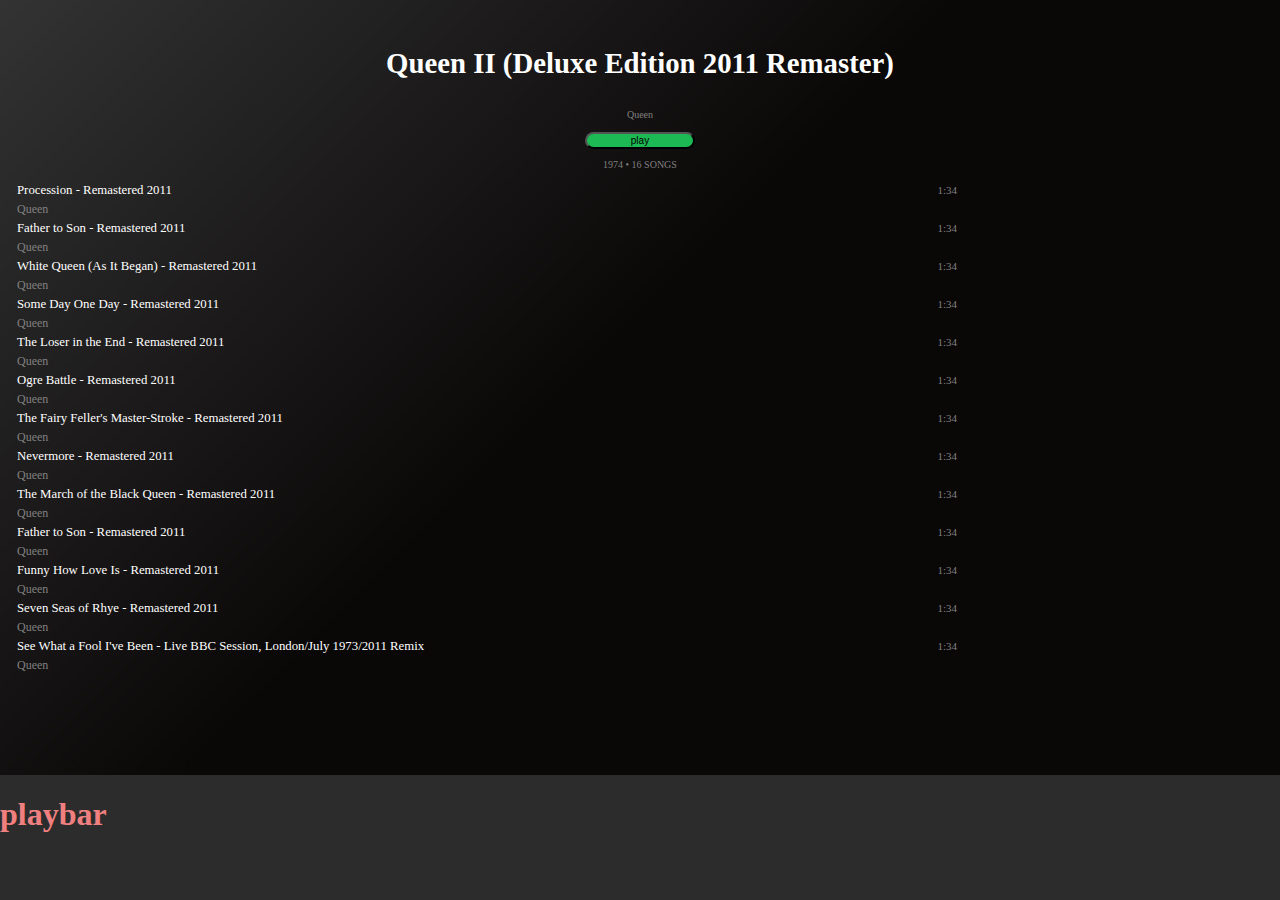
==== pages/album.html @ c23513a2 "minor routing fixes" ====
<!DOCTYPE html>
<html lang="en">
  <head>
    <!-- Required meta tags -->
    <meta charset="utf-8" />
    <meta
      name="viewport"
      content="width=device-width, initial-scale=1, shrink-to-fit=no"
    />

    <!-- Bootstrap CSS -->
    <link
      rel="stylesheet"
      href="https://cdn.jsdelivr.net/npm/bootstrap@4.6.0/dist/css/bootstrap.min.css"
      integrity="sha384-B0vP5xmATw1+K9KRQjQERJvTumQW0nPEzvF6L/Z6nronJ3oUOFUFpCjEUQouq2+l"
      crossorigin="anonymous"
    />

    <!-- Font Awesome -->
    <link
      rel="stylesheet"
      href="https://cdnjs.cloudflare.com/ajax/libs/font-awesome/5.15.2/css/all.min.css"
      integrity="sha512-HK5fgLBL+xu6dm/Ii3z4xhlSUyZgTT9tuc/hSrtw6uzJOvgRr2a9jyxxT1ely+B+xFAmJKVSTbpM/CuL7qxO8w=="
      crossorigin="anonymous"
    />
    <link rel="stylesheet" href="../css/global.css" />
    <link rel="stylesheet" href="../css/album/album.css" />
    <title>Spotify | Album</title>
  </head>
  <body>
    <!-- Sidebar navigation DON'T DELETE SIDENAV LOL -->
    <section id="sidenav">
      <!-- Side-nav javascript automatically injected during window load in app.js -->
    </section>

    <!-- Main content -->
    <main>
      <div class="container album-page mt-5">
        <div class="row row-cols-1 row-cols-sm-1 row-cols-md-2 row-col-lg-2">
          <div class="ablum-cover-section col mb-4">
            <img
              class="img-fluid"
              src="/assets/queens-ii-album-cover.jpg"
              width="250px"
              alt=""
            />
            <h3>Queen II (Deluxe Edition 2011 Remaster)</h3>
            <p>Queen</p>
            <button
              type="button"
              class="btn btn-success rounded-0 text-uppercase p-2 mb-2"
            >
              play
            </button>
            <p>1974 • 16 SONGS</p>
            <i class="far fa-heart mt-4 pr-2"></i>
            <span><i class="fas fa-ellipsis-h"></i></span>
          </div>
          <table class="col">
            <tr>
              <td class="icon-box">
                <ion-icon name="musical-note-outline"></ion-icon>
              </td>
              <td class="album-track">Procession - Remastered 2011</td>
              <td class="track-time" style="text-align: right">1:34</td>
            </tr>
            <tr>
              <td></td>
              <td class="album-name">Queen</td>
              <td></td>
            </tr>
            <tr>
              <td class="icon-box">
                <ion-icon name="musical-note-outline"></ion-icon>
              </td>
              <td class="album-track">Father to Son - Remastered 2011</td>
              <td class="track-time" style="text-align: right">1:34</td>
            </tr>
            <tr>
              <td></td>
              <td class="album-name">Queen</td>
              <td></td>
            </tr>
            <tr>
              <td class="icon-box">
                <ion-icon name="musical-note-outline"></ion-icon>
              </td>
              <td class="album-track">
                White Queen (As It Began) - Remastered 2011
              </td>
              <td class="track-time" style="text-align: right">1:34</td>
            </tr>
            <tr>
              <td></td>
              <td class="album-name">Queen</td>
              <td></td>
            </tr>
            <tr>
              <td class="icon-box">
                <ion-icon name="musical-note-outline"></ion-icon>
              </td>
              <td class="album-track">Some Day One Day - Remastered 2011</td>
              <td class="track-time" style="text-align: right">1:34</td>
            </tr>
            <tr>
              <td></td>
              <td class="album-name">Queen</td>
              <td></td>
            </tr>
            <tr>
              <td class="icon-box">
                <ion-icon name="musical-note-outline"></ion-icon>
              </td>
              <td class="album-track">
                The Loser in the End - Remastered 2011
              </td>
              <td class="track-time" style="text-align: right">1:34</td>
            </tr>
            <tr>
              <td></td>
              <td class="album-name">Queen</td>
              <td></td>
            </tr>
            <tr>
              <td class="icon-box">
                <ion-icon name="musical-note-outline"></ion-icon>
              </td>
              <td class="album-track">Ogre Battle - Remastered 2011</td>
              <td class="track-time" style="text-align: right">1:34</td>
            </tr>
            <tr>
              <td></td>
              <td class="album-name">Queen</td>
              <td></td>
            </tr>
            <tr>
              <td class="icon-box">
                <ion-icon name="musical-note-outline"></ion-icon>
              </td>
              <td class="album-track">
                The Fairy Feller's Master-Stroke - Remastered 2011
              </td>
              <td class="track-time" style="text-align: right">1:34</td>
            </tr>
            <tr>
              <td></td>
              <td class="album-name">Queen</td>
              <td></td>
            </tr>
            <tr>
              <td class="icon-box">
                <ion-icon name="musical-note-outline"></ion-icon>
              </td>
              <td class="album-track">Nevermore - Remastered 2011</td>
              <td class="track-time" style="text-align: right">1:34</td>
            </tr>
            <tr>
              <td></td>
              <td class="album-name">Queen</td>
              <td></td>
            </tr>
            <tr>
              <td class="icon-box">
                <ion-icon name="musical-note-outline"></ion-icon>
              </td>
              <td class="album-track">
                The March of the Black Queen - Remastered 2011
              </td>
              <td class="track-time" style="text-align: right">1:34</td>
            </tr>
            <tr>
              <td></td>
              <td class="album-name">Queen</td>
              <td></td>
            </tr>
            <tr>
              <td class="icon-box">
                <ion-icon name="musical-note-outline"></ion-icon>
              </td>
              <td class="album-track">Father to Son - Remastered 2011</td>
              <td class="track-time" style="text-align: right">1:34</td>
            </tr>
            <tr>
              <td></td>
              <td class="album-name">Queen</td>
              <td></td>
            </tr>
            <tr>
              <td class="icon-box">
                <ion-icon name="musical-note-outline"></ion-icon>
              </td>
              <td class="album-track">Funny How Love Is - Remastered 2011</td>
              <td class="track-time" style="text-align: right">1:34</td>
            </tr>
            <tr>
              <td></td>
              <td class="album-name">Queen</td>
              <td></td>
            </tr>
            <tr>
              <td class="icon-box">
                <ion-icon name="musical-note-outline"></ion-icon>
              </td>
              <td class="album-track">Seven Seas of Rhye - Remastered 2011</td>
              <td class="track-time" style="text-align: right">1:34</td>
            </tr>
            <tr>
              <td></td>
              <td class="album-name">Queen</td>
              <td></td>
            </tr>
            <tr>
              <td class="icon-box">
                <ion-icon name="musical-note-outline"></ion-icon>
              </td>
              <td class="album-track">
                See What a Fool I've Been - Live BBC Session, London/July
                1973/2011 Remix
              </td>
              <td class="track-time" style="text-align: right">1:34</td>
            </tr>
            <tr>
              <td></td>
              <td class="album-name">Queen</td>
              <td></td>
            </tr>
          </table>
        </div>
      </div>
    </main>

    <!-- playbar -->
    <div id="playbar">
      <h1>playbar</h1>
    </div>

    <script src="https://unpkg.com/ionicons@5.4.0/dist/ionicons.js"></script>
    <script
      src="https://code.jquery.com/jquery-3.5.1.slim.min.js"
      integrity="sha384-DfXdz2htPH0lsSSs5nCTpuj/zy4C+OGpamoFVy38MVBnE+IbbVYUew+OrCXaRkfj"
      crossorigin="anonymous"
    ></script>
    <script
      src="https://cdn.jsdelivr.net/npm/bootstrap@4.6.0/dist/js/bootstrap.bundle.min.js"
      integrity="sha384-Piv4xVNRyMGpqkS2by6br4gNJ7DXjqk09RmUpJ8jgGtD7zP9yug3goQfGII0yAns"
      crossorigin="anonymous"
    ></script>
  </body>
</html>
---- css/global.css ----
/*
GLOBAL STYLES FOR SHARED COMPONENTS AND UI ELEMENTS
IE NAVBAR AND PLAYBAR/FOOTER
*/
body {
  min-height: 100vh;
  display: -webkit-box;
  display: -ms-flexbox;
  display: flex;
  width: 100%;
}

nav {
  background-color: #060c13;
  color: white;
  width: 300px;
  color: white;
  min-height: 100vh;
}

nav a {
  color: lightgray;
  font-weight: 500;
  margin-bottom: 2rem;
}

nav li:first-child {
  margin-bottom: 2rem;
}

nav .menu-container {
  min-height: 80vh;
}

nav li {
  margin-bottom: 1.8rem;
  color: #808080;
  cursor: pointer;
}

nav li:hover {
  color: white;
}

nav a:hover,
nav li a:hover {
  color: white;
  text-decoration: none;
}

nav i {
  margin-right: 1rem;
  font-size: 1.8rem;
}

nav .btn {
  border-radius: 25px;
}

nav .btn-signup a {
  color: black;
}

nav .btn-signup a {
  color: black;
}

nav .btn-login {
  background: none;
  color: white;
}

nav .btn-login:hover {
  background-color: #2c2c2c;
  color: white;
}

main {
  width: 100%;
}

#playbar {
  left: 0;
  bottom: 0;
  width: 100%;
  height: 125px;
  position: fixed;
  background-color: #2c2c2c;
}
/*# sourceMappingURL=global.css.map */
---- css/album/album.css ----
h1 {
  color: lightcoral;
}

body {
  margin: 0;
  background-color: #333333;
  background-image: linear-gradient(135deg, #333333 0%, #0a0707 44%);
}

.ablum-cover-section {
  text-align: center;
}

button {
  width: 110px;
}

.btn.rounded-0 {
  border-radius: 20px !important;
}

.btn.text-uppercase {
  font-size: 10px;
}

h3 {
  font-weight: bold;
  color: #fff;
  font-size: 1.8rem;
}

p {
  font-size: x-small;
  color: gray;
}

.album-tracks-section {
  height: 900px;
}

.album-name {
  font-size: 12px;
  color: gray;
}

.track-time {
  font-size: 11px;
  color: gray;
}

.track-list,
.album-track {
  font-size: 0.8rem;
  color: #fff;
}

.fa-heart,
.fa-ellipsis-h {
  color: #fff;
}

.btn-success {
  background-color: #1db954;
}

table {
  width: 75vw;
}

.icon-box {
  width: 10px;
  color: #fff;
}

.track-time {
  width: 80px;
}
/*# sourceMappingURL=album.css.map */
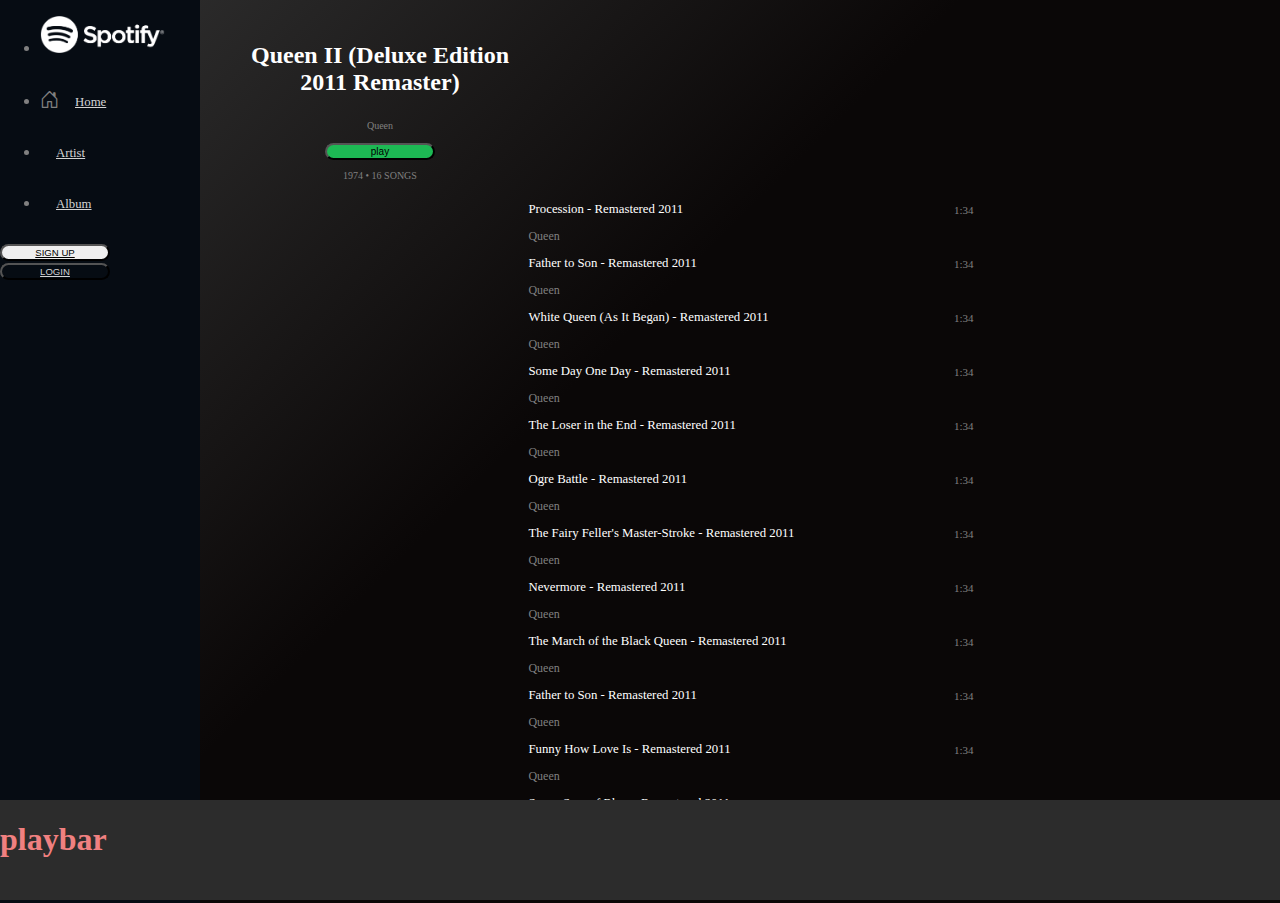
==== commit da9784c8: "Merge branch 'dev' into sean/responsive-side-navbar" ====
--- a/pages/album.html
+++ b/pages/album.html
@@ -22,6 +22,10 @@
       href="https://cdnjs.cloudflare.com/ajax/libs/font-awesome/5.15.2/css/all.min.css"
       integrity="sha512-HK5fgLBL+xu6dm/Ii3z4xhlSUyZgTT9tuc/hSrtw6uzJOvgRr2a9jyxxT1ely+B+xFAmJKVSTbpM/CuL7qxO8w=="
       crossorigin="anonymous"
+    />
+    <link
+      rel="stylesheet"
+      href="https://cdn.jsdelivr.net/npm/bootstrap-icons@1.4.0/font/bootstrap-icons.css"
     />
     <link rel="stylesheet" href="../css/global.css" />
     <link rel="stylesheet" href="../css/album/album.css" />
@@ -34,10 +38,10 @@
     </section>
 
     <!-- Main content -->
-    <main>
-      <div class="container album-page mt-5">
-        <div class="row row-cols-1 row-cols-sm-1 row-cols-md-2 row-col-lg-2">
-          <div class="ablum-cover-section col mb-4">
+    <main id="main">
+      <div class="container-fluid mt-5">
+        <div class="row row-cols-1 row-cols-sm-1 row-cols-md-1 row-cols-lg-2">
+          <div class="ablum-cover-section mb-4" style="max-width: 300px">
             <img
               class="img-fluid"
               src="/assets/queens-ii-album-cover.jpg"
@@ -56,175 +60,179 @@
             <i class="far fa-heart mt-4 pr-2"></i>
             <span><i class="fas fa-ellipsis-h"></i></span>
           </div>
-          <table class="col">
-            <tr>
-              <td class="icon-box">
-                <ion-icon name="musical-note-outline"></ion-icon>
-              </td>
-              <td class="album-track">Procession - Remastered 2011</td>
-              <td class="track-time" style="text-align: right">1:34</td>
-            </tr>
-            <tr>
-              <td></td>
-              <td class="album-name">Queen</td>
-              <td></td>
-            </tr>
-            <tr>
-              <td class="icon-box">
-                <ion-icon name="musical-note-outline"></ion-icon>
-              </td>
-              <td class="album-track">Father to Son - Remastered 2011</td>
-              <td class="track-time" style="text-align: right">1:34</td>
-            </tr>
-            <tr>
-              <td></td>
-              <td class="album-name">Queen</td>
-              <td></td>
-            </tr>
-            <tr>
-              <td class="icon-box">
-                <ion-icon name="musical-note-outline"></ion-icon>
-              </td>
-              <td class="album-track">
-                White Queen (As It Began) - Remastered 2011
-              </td>
-              <td class="track-time" style="text-align: right">1:34</td>
-            </tr>
-            <tr>
-              <td></td>
-              <td class="album-name">Queen</td>
-              <td></td>
-            </tr>
-            <tr>
-              <td class="icon-box">
-                <ion-icon name="musical-note-outline"></ion-icon>
-              </td>
-              <td class="album-track">Some Day One Day - Remastered 2011</td>
-              <td class="track-time" style="text-align: right">1:34</td>
-            </tr>
-            <tr>
-              <td></td>
-              <td class="album-name">Queen</td>
-              <td></td>
-            </tr>
-            <tr>
-              <td class="icon-box">
-                <ion-icon name="musical-note-outline"></ion-icon>
-              </td>
-              <td class="album-track">
-                The Loser in the End - Remastered 2011
-              </td>
-              <td class="track-time" style="text-align: right">1:34</td>
-            </tr>
-            <tr>
-              <td></td>
-              <td class="album-name">Queen</td>
-              <td></td>
-            </tr>
-            <tr>
-              <td class="icon-box">
-                <ion-icon name="musical-note-outline"></ion-icon>
-              </td>
-              <td class="album-track">Ogre Battle - Remastered 2011</td>
-              <td class="track-time" style="text-align: right">1:34</td>
-            </tr>
-            <tr>
-              <td></td>
-              <td class="album-name">Queen</td>
-              <td></td>
-            </tr>
-            <tr>
-              <td class="icon-box">
-                <ion-icon name="musical-note-outline"></ion-icon>
-              </td>
-              <td class="album-track">
-                The Fairy Feller's Master-Stroke - Remastered 2011
-              </td>
-              <td class="track-time" style="text-align: right">1:34</td>
-            </tr>
-            <tr>
-              <td></td>
-              <td class="album-name">Queen</td>
-              <td></td>
-            </tr>
-            <tr>
-              <td class="icon-box">
-                <ion-icon name="musical-note-outline"></ion-icon>
-              </td>
-              <td class="album-track">Nevermore - Remastered 2011</td>
-              <td class="track-time" style="text-align: right">1:34</td>
-            </tr>
-            <tr>
-              <td></td>
-              <td class="album-name">Queen</td>
-              <td></td>
-            </tr>
-            <tr>
-              <td class="icon-box">
-                <ion-icon name="musical-note-outline"></ion-icon>
-              </td>
-              <td class="album-track">
-                The March of the Black Queen - Remastered 2011
-              </td>
-              <td class="track-time" style="text-align: right">1:34</td>
-            </tr>
-            <tr>
-              <td></td>
-              <td class="album-name">Queen</td>
-              <td></td>
-            </tr>
-            <tr>
-              <td class="icon-box">
-                <ion-icon name="musical-note-outline"></ion-icon>
-              </td>
-              <td class="album-track">Father to Son - Remastered 2011</td>
-              <td class="track-time" style="text-align: right">1:34</td>
-            </tr>
-            <tr>
-              <td></td>
-              <td class="album-name">Queen</td>
-              <td></td>
-            </tr>
-            <tr>
-              <td class="icon-box">
-                <ion-icon name="musical-note-outline"></ion-icon>
-              </td>
-              <td class="album-track">Funny How Love Is - Remastered 2011</td>
-              <td class="track-time" style="text-align: right">1:34</td>
-            </tr>
-            <tr>
-              <td></td>
-              <td class="album-name">Queen</td>
-              <td></td>
-            </tr>
-            <tr>
-              <td class="icon-box">
-                <ion-icon name="musical-note-outline"></ion-icon>
-              </td>
-              <td class="album-track">Seven Seas of Rhye - Remastered 2011</td>
-              <td class="track-time" style="text-align: right">1:34</td>
-            </tr>
-            <tr>
-              <td></td>
-              <td class="album-name">Queen</td>
-              <td></td>
-            </tr>
-            <tr>
-              <td class="icon-box">
-                <ion-icon name="musical-note-outline"></ion-icon>
-              </td>
-              <td class="album-track">
-                See What a Fool I've Been - Live BBC Session, London/July
-                1973/2011 Remix
-              </td>
-              <td class="track-time" style="text-align: right">1:34</td>
-            </tr>
-            <tr>
-              <td></td>
-              <td class="album-name">Queen</td>
-              <td></td>
-            </tr>
-          </table>
+          <div class="w-100">
+            <table>
+              <tr>
+                <td class="icon-box">
+                  <ion-icon name="musical-note-outline"></ion-icon>
+                </td>
+                <td class="album-track">Procession - Remastered 2011</td>
+                <td class="track-time" style="text-align: right">1:34</td>
+              </tr>
+              <tr>
+                <td></td>
+                <td class="album-name">Queen</td>
+                <td></td>
+              </tr>
+              <tr>
+                <td class="icon-box">
+                  <ion-icon name="musical-note-outline"></ion-icon>
+                </td>
+                <td class="album-track">Father to Son - Remastered 2011</td>
+                <td class="track-time" style="text-align: right">1:34</td>
+              </tr>
+              <tr>
+                <td></td>
+                <td class="album-name">Queen</td>
+                <td></td>
+              </tr>
+              <tr>
+                <td class="icon-box">
+                  <ion-icon name="musical-note-outline"></ion-icon>
+                </td>
+                <td class="album-track">
+                  White Queen (As It Began) - Remastered 2011
+                </td>
+                <td class="track-time" style="text-align: right">1:34</td>
+              </tr>
+              <tr>
+                <td></td>
+                <td class="album-name">Queen</td>
+                <td></td>
+              </tr>
+              <tr>
+                <td class="icon-box">
+                  <ion-icon name="musical-note-outline"></ion-icon>
+                </td>
+                <td class="album-track">Some Day One Day - Remastered 2011</td>
+                <td class="track-time" style="text-align: right">1:34</td>
+              </tr>
+              <tr>
+                <td></td>
+                <td class="album-name">Queen</td>
+                <td></td>
+              </tr>
+              <tr>
+                <td class="icon-box">
+                  <ion-icon name="musical-note-outline"></ion-icon>
+                </td>
+                <td class="album-track">
+                  The Loser in the End - Remastered 2011
+                </td>
+                <td class="track-time" style="text-align: right">1:34</td>
+              </tr>
+              <tr>
+                <td></td>
+                <td class="album-name">Queen</td>
+                <td></td>
+              </tr>
+              <tr>
+                <td class="icon-box">
+                  <ion-icon name="musical-note-outline"></ion-icon>
+                </td>
+                <td class="album-track">Ogre Battle - Remastered 2011</td>
+                <td class="track-time" style="text-align: right">1:34</td>
+              </tr>
+              <tr>
+                <td></td>
+                <td class="album-name">Queen</td>
+                <td></td>
+              </tr>
+              <tr>
+                <td class="icon-box">
+                  <ion-icon name="musical-note-outline"></ion-icon>
+                </td>
+                <td class="album-track">
+                  The Fairy Feller's Master-Stroke - Remastered 2011
+                </td>
+                <td class="track-time" style="text-align: right">1:34</td>
+              </tr>
+              <tr>
+                <td></td>
+                <td class="album-name">Queen</td>
+                <td></td>
+              </tr>
+              <tr>
+                <td class="icon-box">
+                  <ion-icon name="musical-note-outline"></ion-icon>
+                </td>
+                <td class="album-track">Nevermore - Remastered 2011</td>
+                <td class="track-time" style="text-align: right">1:34</td>
+              </tr>
+              <tr>
+                <td></td>
+                <td class="album-name">Queen</td>
+                <td></td>
+              </tr>
+              <tr>
+                <td class="icon-box">
+                  <ion-icon name="musical-note-outline"></ion-icon>
+                </td>
+                <td class="album-track">
+                  The March of the Black Queen - Remastered 2011
+                </td>
+                <td class="track-time" style="text-align: right">1:34</td>
+              </tr>
+              <tr>
+                <td></td>
+                <td class="album-name">Queen</td>
+                <td></td>
+              </tr>
+              <tr>
+                <td class="icon-box">
+                  <ion-icon name="musical-note-outline"></ion-icon>
+                </td>
+                <td class="album-track">Father to Son - Remastered 2011</td>
+                <td class="track-time" style="text-align: right">1:34</td>
+              </tr>
+              <tr>
+                <td></td>
+                <td class="album-name">Queen</td>
+                <td></td>
+              </tr>
+              <tr>
+                <td class="icon-box">
+                  <ion-icon name="musical-note-outline"></ion-icon>
+                </td>
+                <td class="album-track">Funny How Love Is - Remastered 2011</td>
+                <td class="track-time" style="text-align: right">1:34</td>
+              </tr>
+              <tr>
+                <td></td>
+                <td class="album-name">Queen</td>
+                <td></td>
+              </tr>
+              <tr>
+                <td class="icon-box">
+                  <ion-icon name="musical-note-outline"></ion-icon>
+                </td>
+                <td class="album-track">
+                  Seven Seas of Rhye - Remastered 2011
+                </td>
+                <td class="track-time" style="text-align: right">1:34</td>
+              </tr>
+              <tr>
+                <td></td>
+                <td class="album-name">Queen</td>
+                <td></td>
+              </tr>
+              <tr>
+                <td class="icon-box">
+                  <ion-icon name="musical-note-outline"></ion-icon>
+                </td>
+                <td class="album-track">
+                  See What a Fool I've Been - Live BBC Session, London / July
+                  1973/2011 Remix
+                </td>
+                <td class="track-time" style="text-align: right">1:34</td>
+              </tr>
+              <tr>
+                <td></td>
+                <td class="album-name">Queen</td>
+                <td></td>
+              </tr>
+            </table>
+          </div>
         </div>
       </div>
     </main>
@@ -245,5 +253,6 @@
       integrity="sha384-Piv4xVNRyMGpqkS2by6br4gNJ7DXjqk09RmUpJ8jgGtD7zP9yug3goQfGII0yAns"
       crossorigin="anonymous"
     ></script>
+    <script src="../app.js" type="module"></script>
   </body>
 </html>
--- a/css/global.css
+++ b/css/global.css
@@ -11,16 +11,29 @@
 }
 
 nav {
+  height: 100%;
+  color: white;
+  width: 200px;
   background-color: #060c13;
-  color: white;
-  width: 300px;
-  color: white;
-  min-height: 100vh;
+}
+
+nav .nav-container {
+  top: 0;
+  bottom: 0;
+  position: fixed;
+  background-color: #060c13;
+  width: 150px;
+}
+
+nav img {
+  min-width: 100px;
+  max-width: 125px;
 }
 
 nav a {
   color: lightgray;
   font-weight: 500;
+  font-size: 0.8rem;
   margin-bottom: 2rem;
 }
 
@@ -50,24 +63,27 @@
 
 nav i {
   margin-right: 1rem;
-  font-size: 1.8rem;
+  font-size: 1.2rem;
 }
 
 nav .btn {
   border-radius: 25px;
+  font-size: 0.6rem;
 }
 
 nav .btn-signup a {
   color: black;
-}
-
-nav .btn-signup a {
-  color: black;
+  font-size: 0.6rem;
 }
 
 nav .btn-login {
   background: none;
   color: white;
+  font-size: 0.6rem;
+}
+
+nav .btn-login a {
+  font-size: 0.6rem;
 }
 
 nav .btn-login:hover {
@@ -83,7 +99,7 @@
   left: 0;
   bottom: 0;
   width: 100%;
-  height: 125px;
+  height: 100px;
   position: fixed;
   background-color: #2c2c2c;
 }
--- a/css/album/album.css
+++ b/css/album/album.css
@@ -10,6 +10,8 @@
 
 .ablum-cover-section {
   text-align: center;
+  margin-left: 30px;
+  margin-right: 40px;
 }
 
 button {
@@ -27,16 +29,12 @@
 h3 {
   font-weight: bold;
   color: #fff;
-  font-size: 1.8rem;
+  font-size: 1.5rem;
 }
 
 p {
   font-size: x-small;
   color: gray;
-}
-
-.album-tracks-section {
-  height: 900px;
 }
 
 .album-name {
@@ -64,16 +62,25 @@
   background-color: #1db954;
 }
 
-table {
-  width: 75vw;
-}
-
 .icon-box {
   width: 10px;
   color: #fff;
 }
 
-.track-time {
-  width: 80px;
+.album-track {
+  width: auto;
 }
+
+table {
+  border-spacing: 10px;
+  border-collapse: separate;
+  margin: auto;
+}
+
+@media only screen and (max-width: 991px) {
+  .ablum-cover-section {
+    margin: auto;
+  }
+}
+
 /*# sourceMappingURL=album.css.map */
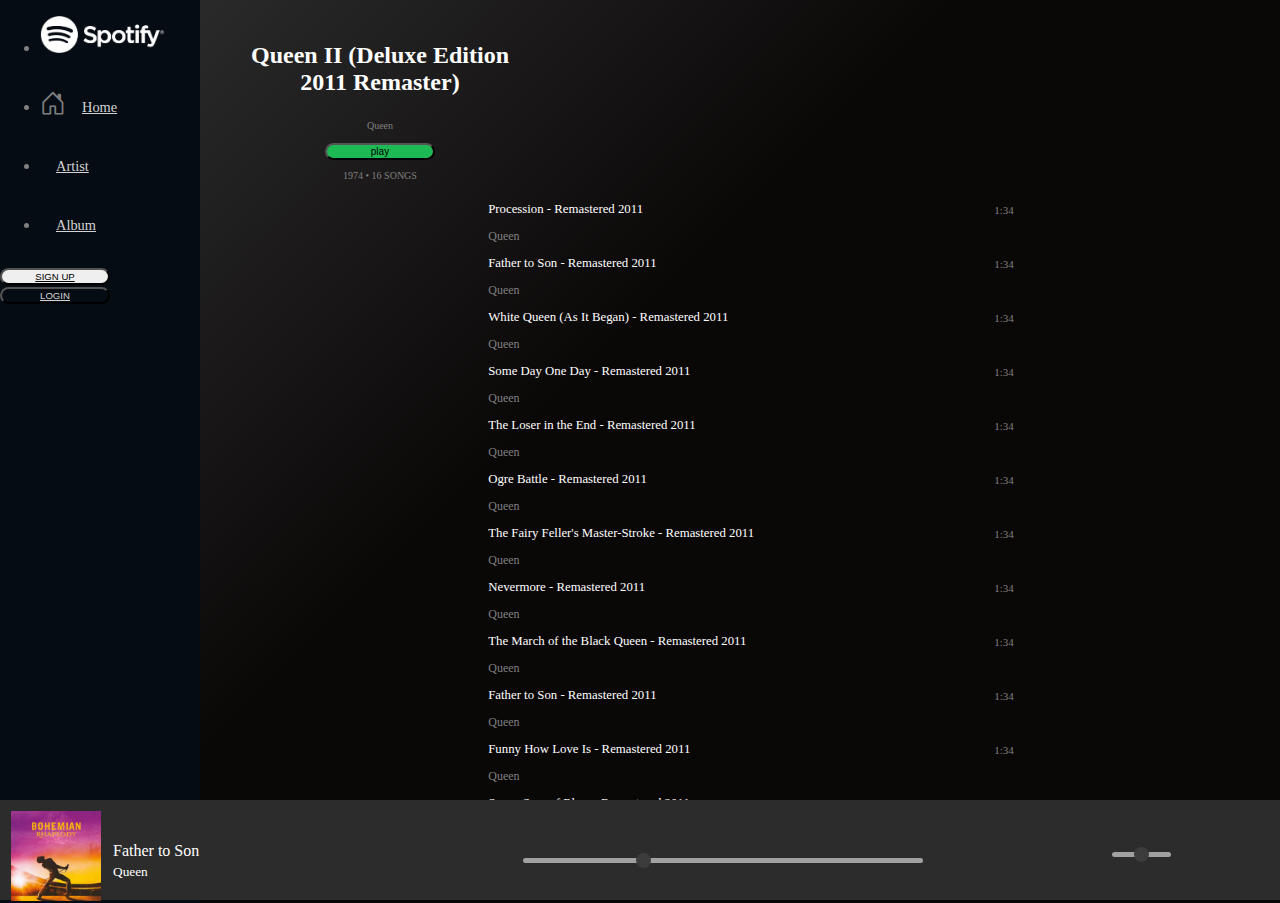
==== commit 7ff1a772: "Merge branch 'album-playbar' into dev" ====
--- a/pages/album.html
+++ b/pages/album.html
@@ -238,9 +238,65 @@
     </main>
 
     <!-- playbar -->
-    <div id="playbar">
-      <h1>playbar</h1>
-    </div>
+    <footer>
+      <div id="playbar">
+        <table class="container-fluid">
+          <tr>
+            <td class="player text-white" width="90px">
+              <img src="/assets/queen-thumbnail.jpg" width="90px" />
+            </td>
+            <td class="player text-white mt-4" width="33%">
+              Father to Son
+              <i class="fas fa-heart mx-4"></i>
+              <br />
+              <span class="text-muted" style="font-size: smaller">Queen</span>
+            </td>
+
+            <!-- player buttons -->
+            <td
+              class="player text-white"
+              width="40%"
+              style="text-align: center"
+            >
+              <ion-icon class="mx-4" name="shuffle-outline"></ion-icon>
+              <ion-icon
+                class="mx-4"
+                name="play-skip-back-circle-outline"
+              ></ion-icon>
+
+              <ion-icon class="mx-2" name="pause-circle-outline"></ion-icon>
+
+              <ion-icon
+                class="mx-4"
+                name="play-skip-forward-circle-outline"
+              ></ion-icon>
+              <ion-icon class="mx-3" name="repeat-outline"></ion-icon>
+              <input
+                type="range"
+                min="1"
+                max="100"
+                value="30"
+                class="slider mx-3"
+                id="myRange-musicPlay"
+              />
+            </td>
+            <td
+              class="player text-white"
+              width="33%"
+              style="text-align: center"
+            >
+              <ion-icon style="margin: 0 20px" name="albums-outline"></ion-icon>
+              <ion-icon name="volume-high-outline"></ion-icon>
+              <input style="font-size: 60px; vertical-align: super" type="range"
+              min="1" max="100" value="50" class="slider mx-2"
+              id="myRange-volume"
+            </td>
+          </tr>
+        </table>
+      </div>
+    </footer>
+
+    <script src="https://unpkg.com/ionicons@5.4.0/dist/ionicons.js"></script>
 
     <script src="https://unpkg.com/ionicons@5.4.0/dist/ionicons.js"></script>
     <script
--- a/css/global.css
+++ b/css/global.css
@@ -7,6 +7,10 @@
   display: -webkit-box;
   display: -ms-flexbox;
   display: flex;
+  width: 100%;
+}
+
+main {
   width: 100%;
 }
 
@@ -33,7 +37,7 @@
 nav a {
   color: lightgray;
   font-weight: 500;
-  font-size: 0.8rem;
+  font-size: 0.9rem;
   margin-bottom: 2rem;
 }
 
@@ -63,7 +67,7 @@
 
 nav i {
   margin-right: 1rem;
-  font-size: 1.2rem;
+  font-size: 1.6rem;
 }
 
 nav .btn {
@@ -91,16 +95,40 @@
   color: white;
 }
 
-main {
-  width: 100%;
-}
-
-#playbar {
+footer {
   left: 0;
   bottom: 0;
   width: 100%;
   height: 100px;
   position: fixed;
   background-color: #2c2c2c;
+  color: white;
+}
+
+footer a {
+  color: lightgray;
+  text-decoration: none;
+}
+
+footer a:hover,
+footer i:hover {
+  color: white;
+  text-decoration: none;
+}
+
+footer i {
+  font-size: 1.4rem;
+}
+
+@media screen and (max-width: 768px) {
+  #sidenav {
+    display: none;
+  }
+}
+
+@media screen and (min-width: 768px) {
+  #mobile-footer-container {
+    display: none;
+  }
 }
 /*# sourceMappingURL=global.css.map */--- a/css/album/album.css
+++ b/css/album/album.css
@@ -45,6 +45,7 @@
 .track-time {
   font-size: 11px;
   color: gray;
+  width: 100px;
 }
 
 .track-list,
@@ -83,4 +84,40 @@
   }
 }
 
-/*# sourceMappingURL=album.css.map */
+.player-buttons-play,
+.player-buttons-volume {
+  font-size: 32px;
+}
+
+.slider {
+  -webkit-appearance: none;
+  width: 20%;
+  height: 25px;
+  background: #d3d3d3;
+  height: 5px;
+  outline: none;
+  border-radius: 5px;
+  opacity: 0.7;
+  -webkit-transition: 0.2s;
+  -webkit-transition: opacity 0.2s;
+  transition: opacity 0.2s;
+}
+
+.slider::-webkit-slider-thumb {
+  -webkit-appearance: none;
+  appearance: none;
+  width: 15px;
+  height: 15px;
+  border-radius: 50%;
+  background: #444444;
+  cursor: pointer;
+}
+
+#myRange-musicPlay {
+  width: 400px;
+}
+
+#playbar .player {
+  /* border: 1px solid gray; */
+}
+/*# sourceMappingURL=album.css.map */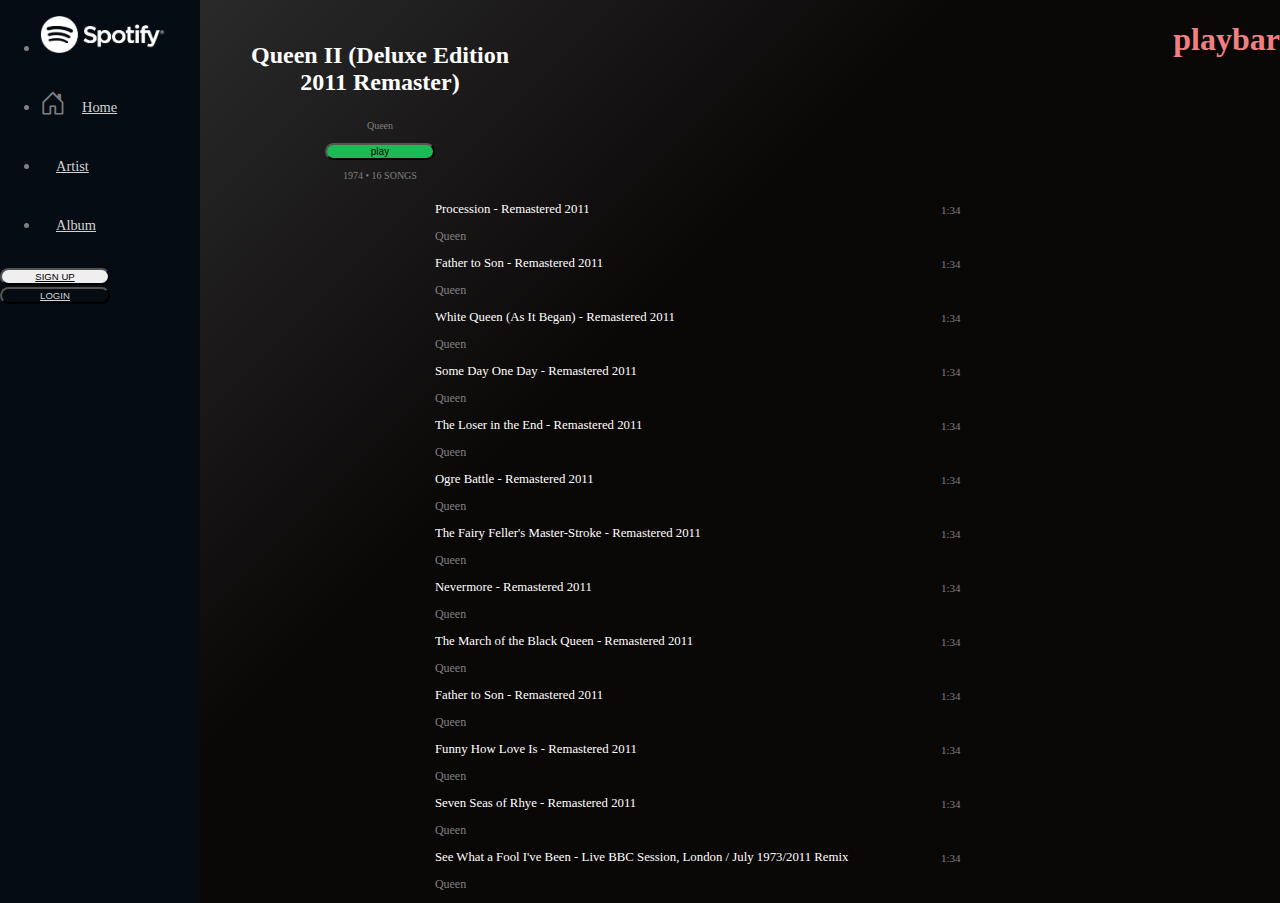
==== commit 978c4092: "added title logo" ====
--- a/pages/album.html
+++ b/pages/album.html
@@ -30,6 +30,7 @@
     <link rel="stylesheet" href="../css/global.css" />
     <link rel="stylesheet" href="../css/album/album.css" />
     <title>Spotify | Album</title>
+    <link rel="icon" href="../assets/favicon.ico" type="image/x-icon" />
   </head>
   <body>
     <!-- Sidebar navigation DON'T DELETE SIDENAV LOL -->
@@ -238,65 +239,9 @@
     </main>
 
     <!-- playbar -->
-    <footer>
-      <div id="playbar">
-        <table class="container-fluid">
-          <tr>
-            <td class="player text-white" width="90px">
-              <img src="/assets/queen-thumbnail.jpg" width="90px" />
-            </td>
-            <td class="player text-white mt-4" width="33%">
-              Father to Son
-              <i class="fas fa-heart mx-4"></i>
-              <br />
-              <span class="text-muted" style="font-size: smaller">Queen</span>
-            </td>
-
-            <!-- player buttons -->
-            <td
-              class="player text-white"
-              width="40%"
-              style="text-align: center"
-            >
-              <ion-icon class="mx-4" name="shuffle-outline"></ion-icon>
-              <ion-icon
-                class="mx-4"
-                name="play-skip-back-circle-outline"
-              ></ion-icon>
-
-              <ion-icon class="mx-2" name="pause-circle-outline"></ion-icon>
-
-              <ion-icon
-                class="mx-4"
-                name="play-skip-forward-circle-outline"
-              ></ion-icon>
-              <ion-icon class="mx-3" name="repeat-outline"></ion-icon>
-              <input
-                type="range"
-                min="1"
-                max="100"
-                value="30"
-                class="slider mx-3"
-                id="myRange-musicPlay"
-              />
-            </td>
-            <td
-              class="player text-white"
-              width="33%"
-              style="text-align: center"
-            >
-              <ion-icon style="margin: 0 20px" name="albums-outline"></ion-icon>
-              <ion-icon name="volume-high-outline"></ion-icon>
-              <input style="font-size: 60px; vertical-align: super" type="range"
-              min="1" max="100" value="50" class="slider mx-2"
-              id="myRange-volume"
-            </td>
-          </tr>
-        </table>
-      </div>
-    </footer>
-
-    <script src="https://unpkg.com/ionicons@5.4.0/dist/ionicons.js"></script>
+    <div id="playbar">
+      <h1>playbar</h1>
+    </div>
 
     <script src="https://unpkg.com/ionicons@5.4.0/dist/ionicons.js"></script>
     <script
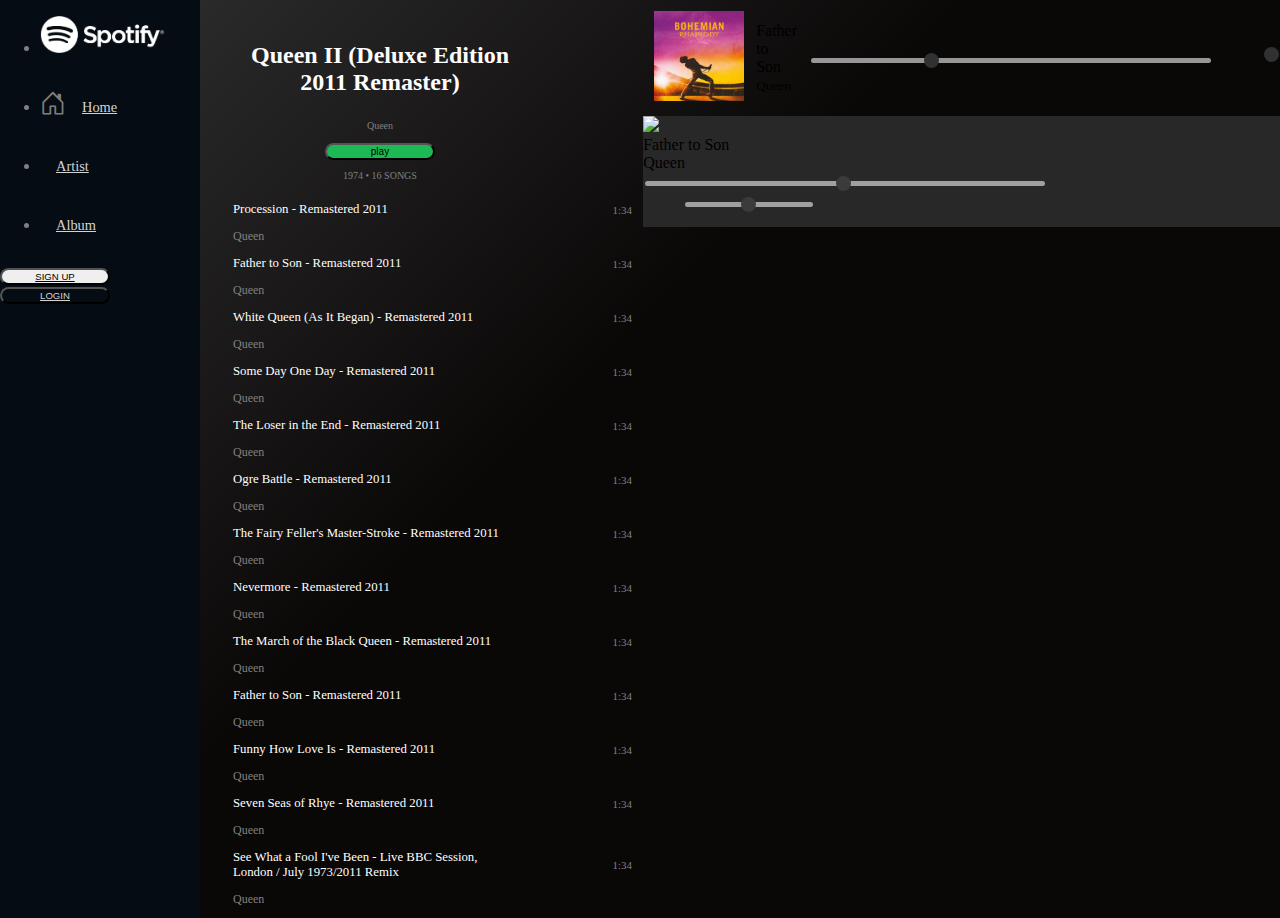
==== commit 7fa993f2: "Merge branch 'dev' of https://github.com/SKopsap/strive-buildweek1-spotify-clone into dev" ====
--- a/pages/album.html
+++ b/pages/album.html
@@ -30,7 +30,6 @@
     <link rel="stylesheet" href="../css/global.css" />
     <link rel="stylesheet" href="../css/album/album.css" />
     <title>Spotify | Album</title>
-    <link rel="icon" href="../assets/favicon.ico" type="image/x-icon" />
   </head>
   <body>
     <!-- Sidebar navigation DON'T DELETE SIDENAV LOL -->
@@ -239,8 +238,115 @@
     </main>
 
     <!-- playbar -->
+
     <div id="playbar">
-      <h1>playbar</h1>
+      <table class="container-fluid">
+        <tr>
+          <td class="player text-white" width="90px">
+            <img src="/assets/queen-thumbnail.jpg" width="90px" />
+          </td>
+          <td class="player text-white mt-4" width="33%">
+            Father to Son
+            <i class="fas fa-heart mx-4"></i>
+            <br />
+            <span class="text-muted" style="font-size: smaller">Queen</span>
+          </td>
+
+          <!-- player buttons -->
+          <td class="player text-white" width="40%" style="text-align: center">
+            <ion-icon class="mx-4" name="shuffle-outline"></ion-icon>
+            <ion-icon
+              class="mx-4"
+              name="play-skip-back-circle-outline"
+            ></ion-icon>
+
+            <ion-icon class="mx-2" name="pause-circle-outline"></ion-icon>
+
+            <ion-icon
+              class="mx-4"
+              name="play-skip-forward-circle-outline"
+            ></ion-icon>
+            <ion-icon class="mx-3" name="repeat-outline"></ion-icon>
+            <input
+              type="range"
+              min="1"
+              max="100"
+              value="30"
+              class="slider mx-3"
+              id="myRange-musicPlay"
+            />
+          </td>
+          <td class="player text-white" width="33%" style="text-align: center">
+            <ion-icon style="margin: 0 20px" name="albums-outline"></ion-icon>
+            <ion-icon name="volume-high-outline"></ion-icon>
+            <input style="font-size: 60px; vertical-align: super" type="range"
+            min="1" max="100" value="50" class="slider mx-2" id="myRange-volume"
+          </td>
+        </tr>
+      </table>
+      <div class="container-fluid player-bar" style="background-color: #282828">
+        <div class="row">
+          <div class="col-1 album-thumbnail my-3">
+            <img src="/assets/queen-thumbnail.png" width="90px" />
+          </div>
+          <div class="col d-flex flex-column justify-content-center text-white">
+            <div class="player-title">
+              Father to Son
+              <i class="fas fa-heart mx-4"></i>
+            </div>
+            <div class="player-album text-muted">Queen</div>
+          </div>
+
+          <div class="col d-flex flex-column justify-content-center">
+            <div class="player-buttons-play text-white">
+              <ion-icon class="mx-4" name="shuffle-outline"></ion-icon>
+              <ion-icon
+                class="mx-4"
+                name="play-skip-back-circle-outline"
+              ></ion-icon>
+
+              <ion-icon
+                class="mx-2"
+                style="font-size: 60px; vertical-align: sub"
+                name="pause-circle-outline"
+              ></ion-icon>
+
+              <ion-icon
+                class="mx-4"
+                name="play-skip-forward-circle-outline"
+              ></ion-icon>
+              <ion-icon class="mx-4" name="repeat-outline"></ion-icon>
+            </div>
+            <div>
+              <input
+                type="range"
+                min="1"
+                max="100"
+                value="50"
+                class="slider mx-3"
+                id="myRange-musicPlay"
+              />
+            </div>
+          </div>
+
+          <div class="col d-flex flex-column justify-content-center">
+            <div class="player-buttons-volume text-white">
+              <ion-icon style="margin: 0 20px" name="albums-outline"></ion-icon>
+              <ion-icon name="volume-high-outline"></ion-icon>
+              <input
+                style="font-size: 60px; vertical-align: super"
+                type="range"
+                min="1"
+                max="100"
+                value="50"
+                class="slider mx-2"
+                id="myRange-volume"
+              />
+              <ion-icon name="resize-outline"></ion-icon>
+            </div>
+          </div>
+        </div>
+      </div>
     </div>
 
     <script src="https://unpkg.com/ionicons@5.4.0/dist/ionicons.js"></script>
--- a/css/album/album.css
+++ b/css/album/album.css
@@ -109,7 +109,7 @@
   width: 15px;
   height: 15px;
   border-radius: 50%;
-  background: #444444;
+  background: rgb(68, 68, 68);
   cursor: pointer;
 }
 
@@ -120,4 +120,4 @@
 #playbar .player {
   /* border: 1px solid gray; */
 }
-/*# sourceMappingURL=album.css.map */+/*# sourceMappingURL=album.css.map */
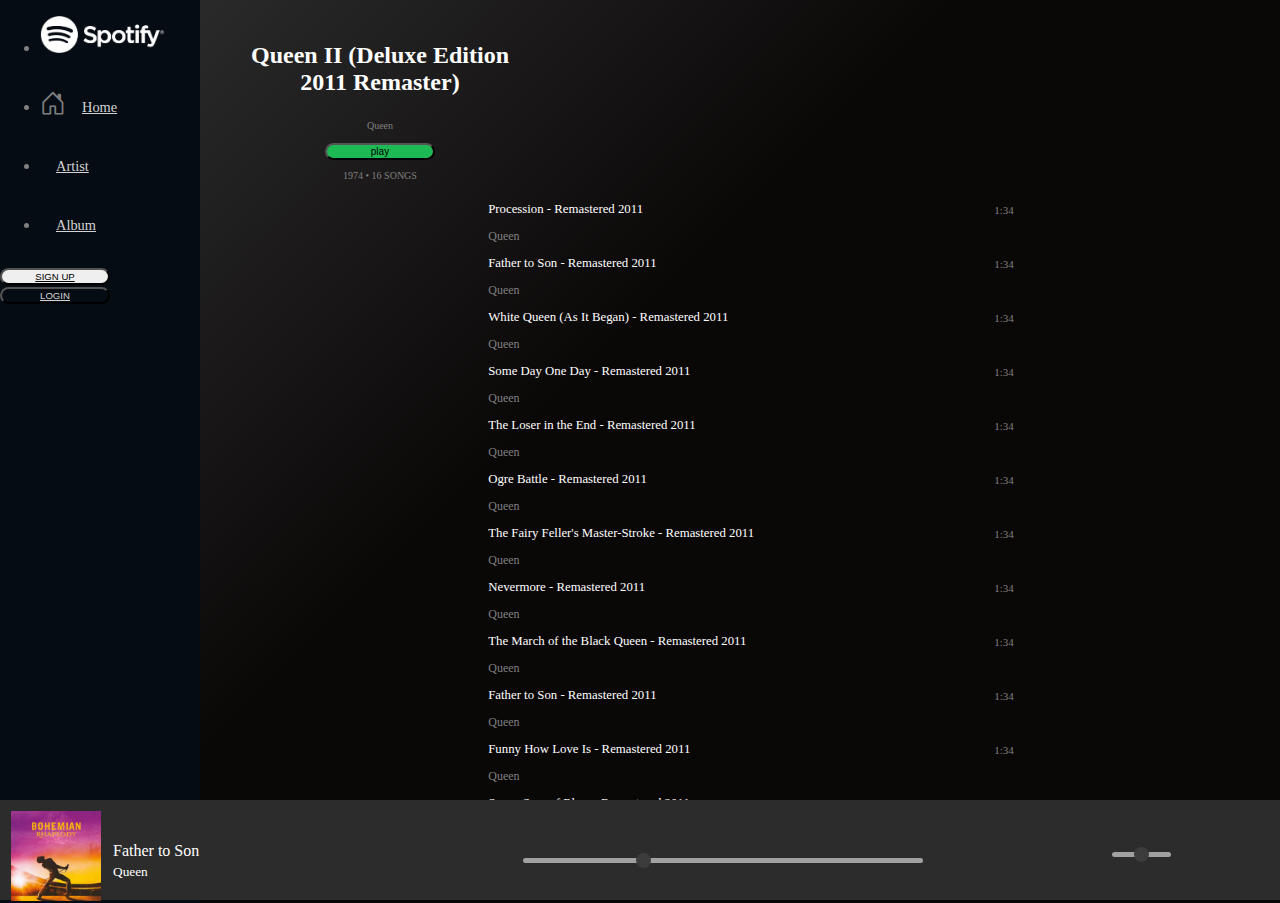
==== commit 37504837: "Fixes #10 Fixes #16 footer now injectable as a component and fixed the linking issue on the footer i" ====
--- a/pages/album.html
+++ b/pages/album.html
@@ -39,7 +39,7 @@
 
     <!-- Main content -->
     <main id="main">
-      <div class="container-fluid mt-5">
+      <div class="container mt-5">
         <div class="row row-cols-1 row-cols-sm-1 row-cols-md-1 row-cols-lg-2">
           <div class="ablum-cover-section mb-4" style="max-width: 300px">
             <img
@@ -237,117 +237,9 @@
       </div>
     </main>
 
-    <!-- playbar -->
-
-    <div id="playbar">
-      <table class="container-fluid">
-        <tr>
-          <td class="player text-white" width="90px">
-            <img src="/assets/queen-thumbnail.jpg" width="90px" />
-          </td>
-          <td class="player text-white mt-4" width="33%">
-            Father to Son
-            <i class="fas fa-heart mx-4"></i>
-            <br />
-            <span class="text-muted" style="font-size: smaller">Queen</span>
-          </td>
-
-          <!-- player buttons -->
-          <td class="player text-white" width="40%" style="text-align: center">
-            <ion-icon class="mx-4" name="shuffle-outline"></ion-icon>
-            <ion-icon
-              class="mx-4"
-              name="play-skip-back-circle-outline"
-            ></ion-icon>
-
-            <ion-icon class="mx-2" name="pause-circle-outline"></ion-icon>
-
-            <ion-icon
-              class="mx-4"
-              name="play-skip-forward-circle-outline"
-            ></ion-icon>
-            <ion-icon class="mx-3" name="repeat-outline"></ion-icon>
-            <input
-              type="range"
-              min="1"
-              max="100"
-              value="30"
-              class="slider mx-3"
-              id="myRange-musicPlay"
-            />
-          </td>
-          <td class="player text-white" width="33%" style="text-align: center">
-            <ion-icon style="margin: 0 20px" name="albums-outline"></ion-icon>
-            <ion-icon name="volume-high-outline"></ion-icon>
-            <input style="font-size: 60px; vertical-align: super" type="range"
-            min="1" max="100" value="50" class="slider mx-2" id="myRange-volume"
-          </td>
-        </tr>
-      </table>
-      <div class="container-fluid player-bar" style="background-color: #282828">
-        <div class="row">
-          <div class="col-1 album-thumbnail my-3">
-            <img src="/assets/queen-thumbnail.png" width="90px" />
-          </div>
-          <div class="col d-flex flex-column justify-content-center text-white">
-            <div class="player-title">
-              Father to Son
-              <i class="fas fa-heart mx-4"></i>
-            </div>
-            <div class="player-album text-muted">Queen</div>
-          </div>
-
-          <div class="col d-flex flex-column justify-content-center">
-            <div class="player-buttons-play text-white">
-              <ion-icon class="mx-4" name="shuffle-outline"></ion-icon>
-              <ion-icon
-                class="mx-4"
-                name="play-skip-back-circle-outline"
-              ></ion-icon>
-
-              <ion-icon
-                class="mx-2"
-                style="font-size: 60px; vertical-align: sub"
-                name="pause-circle-outline"
-              ></ion-icon>
-
-              <ion-icon
-                class="mx-4"
-                name="play-skip-forward-circle-outline"
-              ></ion-icon>
-              <ion-icon class="mx-4" name="repeat-outline"></ion-icon>
-            </div>
-            <div>
-              <input
-                type="range"
-                min="1"
-                max="100"
-                value="50"
-                class="slider mx-3"
-                id="myRange-musicPlay"
-              />
-            </div>
-          </div>
-
-          <div class="col d-flex flex-column justify-content-center">
-            <div class="player-buttons-volume text-white">
-              <ion-icon style="margin: 0 20px" name="albums-outline"></ion-icon>
-              <ion-icon name="volume-high-outline"></ion-icon>
-              <input
-                style="font-size: 60px; vertical-align: super"
-                type="range"
-                min="1"
-                max="100"
-                value="50"
-                class="slider mx-2"
-                id="myRange-volume"
-              />
-              <ion-icon name="resize-outline"></ion-icon>
-            </div>
-          </div>
-        </div>
-      </div>
-    </div>
+    <footer id="footer">
+      <!-- JS dynamically injected during window onload in app.js -->
+    </footer>
 
     <script src="https://unpkg.com/ionicons@5.4.0/dist/ionicons.js"></script>
     <script
--- a/css/global.css
+++ b/css/global.css
@@ -96,8 +96,8 @@
 }
 
 footer {
-  left: 0;
-  bottom: 0;
+  left: 0px;
+  bottom: 0px;
   width: 100%;
   height: 100px;
   position: fixed;
@@ -114,21 +114,112 @@
 footer i:hover {
   color: white;
   text-decoration: none;
+  cursor: pointer;
 }
 
 footer i {
   font-size: 1.4rem;
 }
 
+footer #mobile-playbar {
+  border-bottom: 2px #272727 solid;
+}
+
+footer #mobile-playbar ion-icon {
+  cursor: pointer;
+}
+
 @media screen and (max-width: 768px) {
-  #sidenav {
+  #sidenav,
+  #desktop-footer-container {
     display: none;
   }
 }
 
 @media screen and (min-width: 768px) {
-  #mobile-footer-container {
+  #mobile-footer-container,
+  #mobile-navbar {
     display: none;
   }
 }
+
+.album-name {
+  font-size: 12px;
+  color: gray;
+}
+
+.track-time {
+  font-size: 11px;
+  color: gray;
+  width: 100px;
+}
+
+.track-list,
+.album-track {
+  font-size: 0.8rem;
+  color: #fff;
+}
+
+.fa-heart,
+.fa-ellipsis-h {
+  color: #fff;
+}
+
+.btn-success {
+  background-color: #1db954;
+}
+
+.icon-box {
+  width: 10px;
+  color: #fff;
+}
+
+.album-track {
+  width: auto;
+}
+
+table {
+  border-spacing: 10px;
+  border-collapse: separate;
+  margin: auto;
+}
+
+@media only screen and (max-width: 991px) {
+  .ablum-cover-section {
+    margin: auto;
+  }
+}
+
+.player-buttons-play,
+.player-buttons-volume {
+  font-size: 32px;
+}
+
+.slider {
+  -webkit-appearance: none;
+  width: 20%;
+  height: 25px;
+  background: #d3d3d3;
+  height: 5px;
+  outline: none;
+  border-radius: 5px;
+  opacity: 0.7;
+  -webkit-transition: 0.2s;
+  -webkit-transition: opacity 0.2s;
+  transition: opacity 0.2s;
+}
+
+.slider::-webkit-slider-thumb {
+  -webkit-appearance: none;
+  appearance: none;
+  width: 15px;
+  height: 15px;
+  border-radius: 50%;
+  background: #444444;
+  cursor: pointer;
+}
+
+#myRange-musicPlay {
+  width: 400px;
+}
 /*# sourceMappingURL=global.css.map */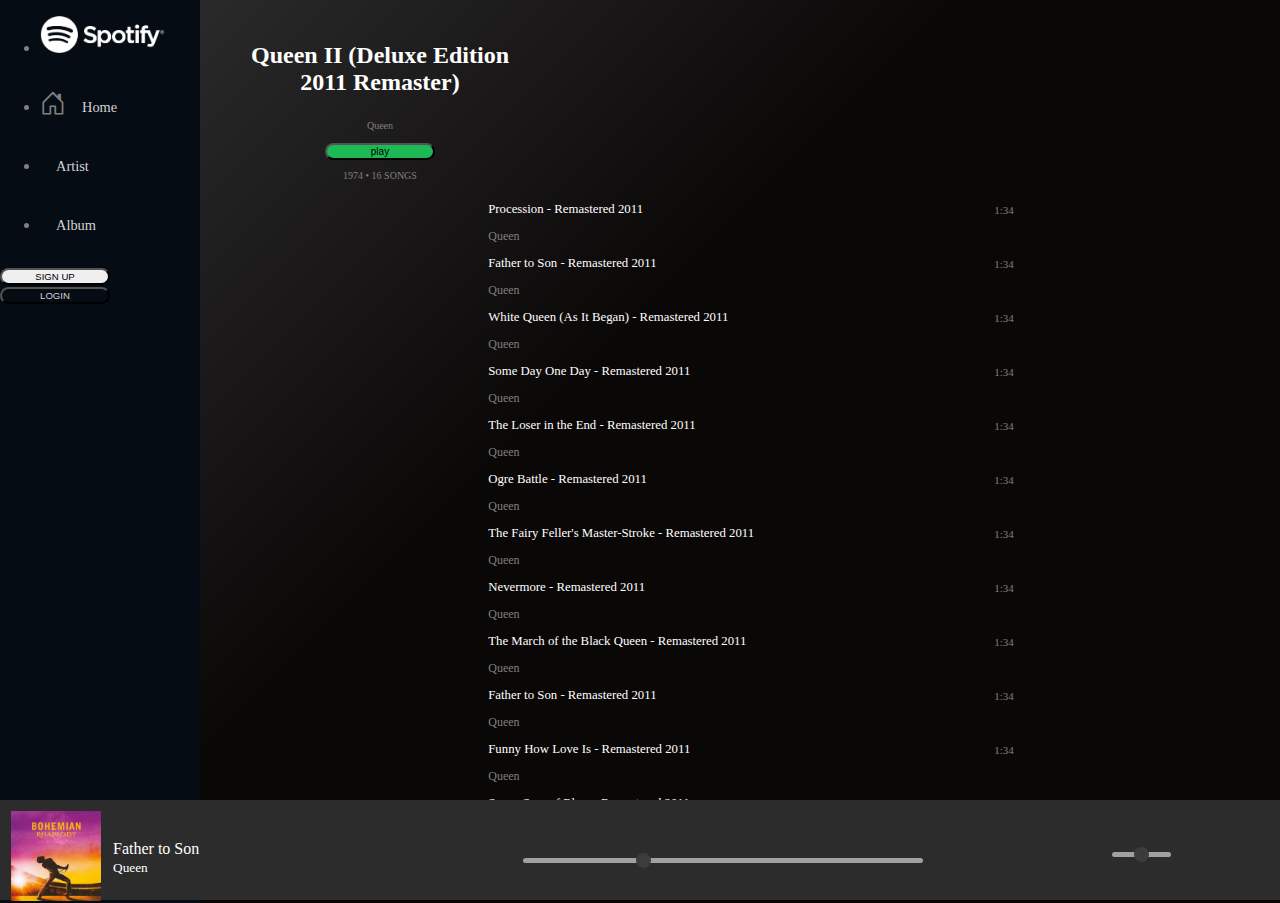
==== commit e21b3114: "added href attribute  to first track list" ====
--- a/pages/album.html
+++ b/pages/album.html
@@ -66,7 +66,9 @@
                 <td class="icon-box">
                   <ion-icon name="musical-note-outline"></ion-icon>
                 </td>
-                <td class="album-track">Procession - Remastered 2011</td>
+                <td class="album-track">
+                  <a href="#">Procession - Remastered 2011</a>
+                </td>
                 <td class="track-time" style="text-align: right">1:34</td>
               </tr>
               <tr>
@@ -237,8 +239,90 @@
       </div>
     </main>
 
-    <footer id="footer">
-      <!-- JS dynamically injected during window onload in app.js -->
+    <footer>
+      <div id="desktop-footer-container">
+        <!-- PLAYBAR DESKTOP VIEW CODE -->
+        <table class="container-fluid">
+          <tr>
+            <td class="player text-white" width="90px">
+              <img src="/assets/queen-thumbnail.jpg" width="90px" />
+            </td>
+            <td class="player text-white mt-4" width="33%">
+              Father to Son
+              <i class="fas fa-heart mx-4" style="font-size: small"></i>
+              <br />
+              <span class="text-muted" style="font-size: smaller">Queen</span>
+            </td>
+
+            <!-- player buttons -->
+            <td
+              class="player text-white"
+              width="40%"
+              style="text-align: center"
+            >
+              <ion-icon class="mx-4" name="shuffle-outline"></ion-icon>
+              <ion-icon
+                class="mx-4"
+                name="play-skip-back-circle-outline"
+              ></ion-icon>
+
+              <ion-icon class="mx-2" name="pause-circle-outline"></ion-icon>
+
+              <ion-icon
+                class="mx-4"
+                name="play-skip-forward-circle-outline"
+              ></ion-icon>
+              <ion-icon class="mx-3" name="repeat-outline"></ion-icon>
+              <input
+                type="range"
+                min="1"
+                max="100"
+                value="30"
+                class="slider mx-3"
+                id="myRange-musicPlay"
+              />
+            </td>
+            <td
+              class="player text-white"
+              width="33%"
+              style="text-align: center"
+            >
+              <ion-icon style="margin: 0 20px" name="albums-outline"></ion-icon>
+              <ion-icon name="volume-high-outline"></ion-icon>
+              <input style="font-size: 60px; vertical-align: super" type="range"
+              min="1" max="100" value="50" class="slider mx-2"
+              id="myRange-volume"
+            </td>
+          </tr>
+        </table>
+      </div>
+
+      <div id="mobile-footer-container">
+        <div id="mobile-playbar">
+          <p>playbar</p>
+        </div>
+
+        <div id="mobile-navbar" class="mt-3">
+          <div class="d-flex justify-content-around align-items-baseline">
+            <div class="d-flex flex-column align-items-center">
+              <i class="bi bi-house-door"></i>
+              <a href="../index.html">Home</a>
+            </div>
+            <div class="d-flex flex-column align-items-center">
+              <i class="bi bi-search"></i>
+              <a href="#">Search</a>
+            </div>
+            <div class="d-flex flex-column align-items-center">
+              <i class="fab fa-artstation"></i>
+              <a href="artist.html">Artist</a>
+            </div>
+            <div class="d-flex flex-column align-items-center">
+              <i class="fas fa-compact-disc"></i>
+              <a href="album.html">Album</a>
+            </div>
+          </div>
+        </div>
+      </div>
     </footer>
 
     <script src="https://unpkg.com/ionicons@5.4.0/dist/ionicons.js"></script>
--- a/css/album/album.css
+++ b/css/album/album.css
@@ -109,7 +109,7 @@
   width: 15px;
   height: 15px;
   border-radius: 50%;
-  background: rgb(68, 68, 68);
+  background: #444444;
   cursor: pointer;
 }
 
@@ -117,7 +117,11 @@
   width: 400px;
 }
 
-#playbar .player {
-  /* border: 1px solid gray; */
+a,
+a:hover,
+a:focus,
+a:active {
+  text-decoration: none;
+  color: inherit;
 }
-/*# sourceMappingURL=album.css.map */
+/*# sourceMappingURL=album.css.map */